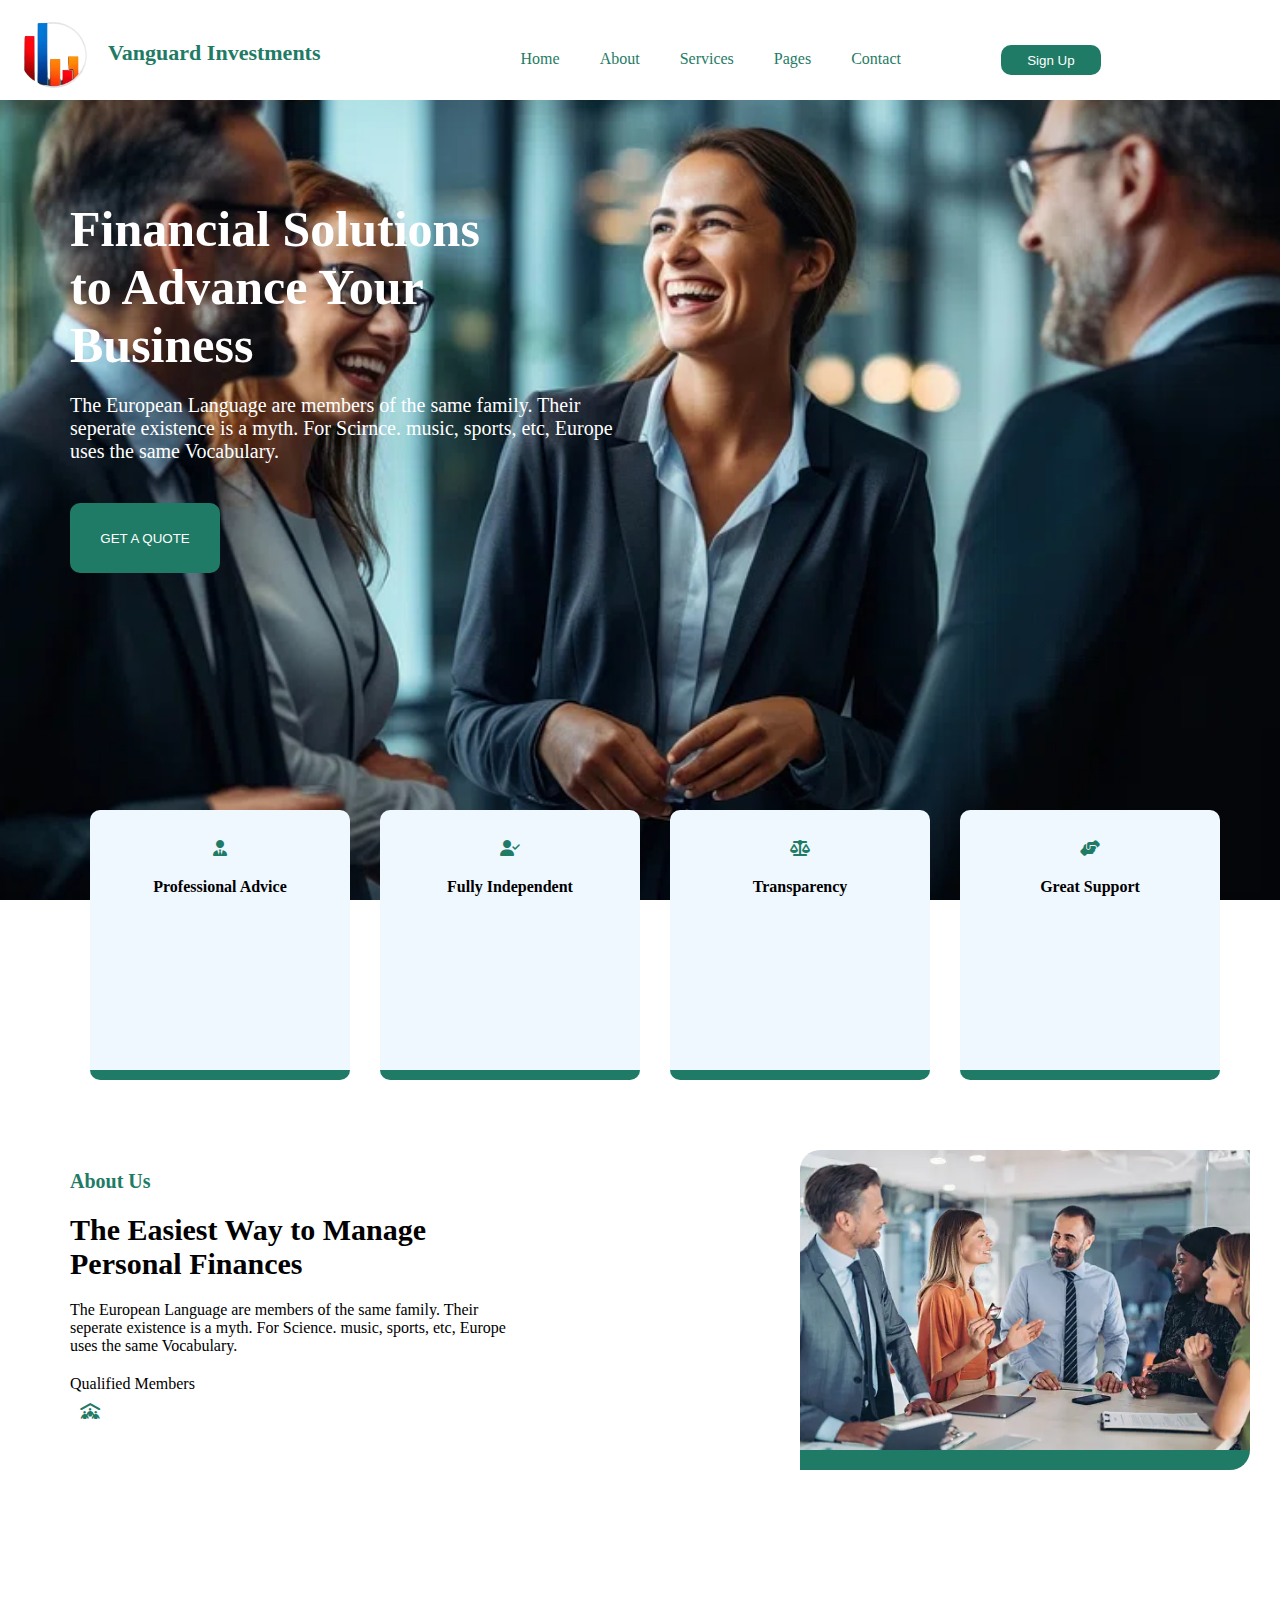
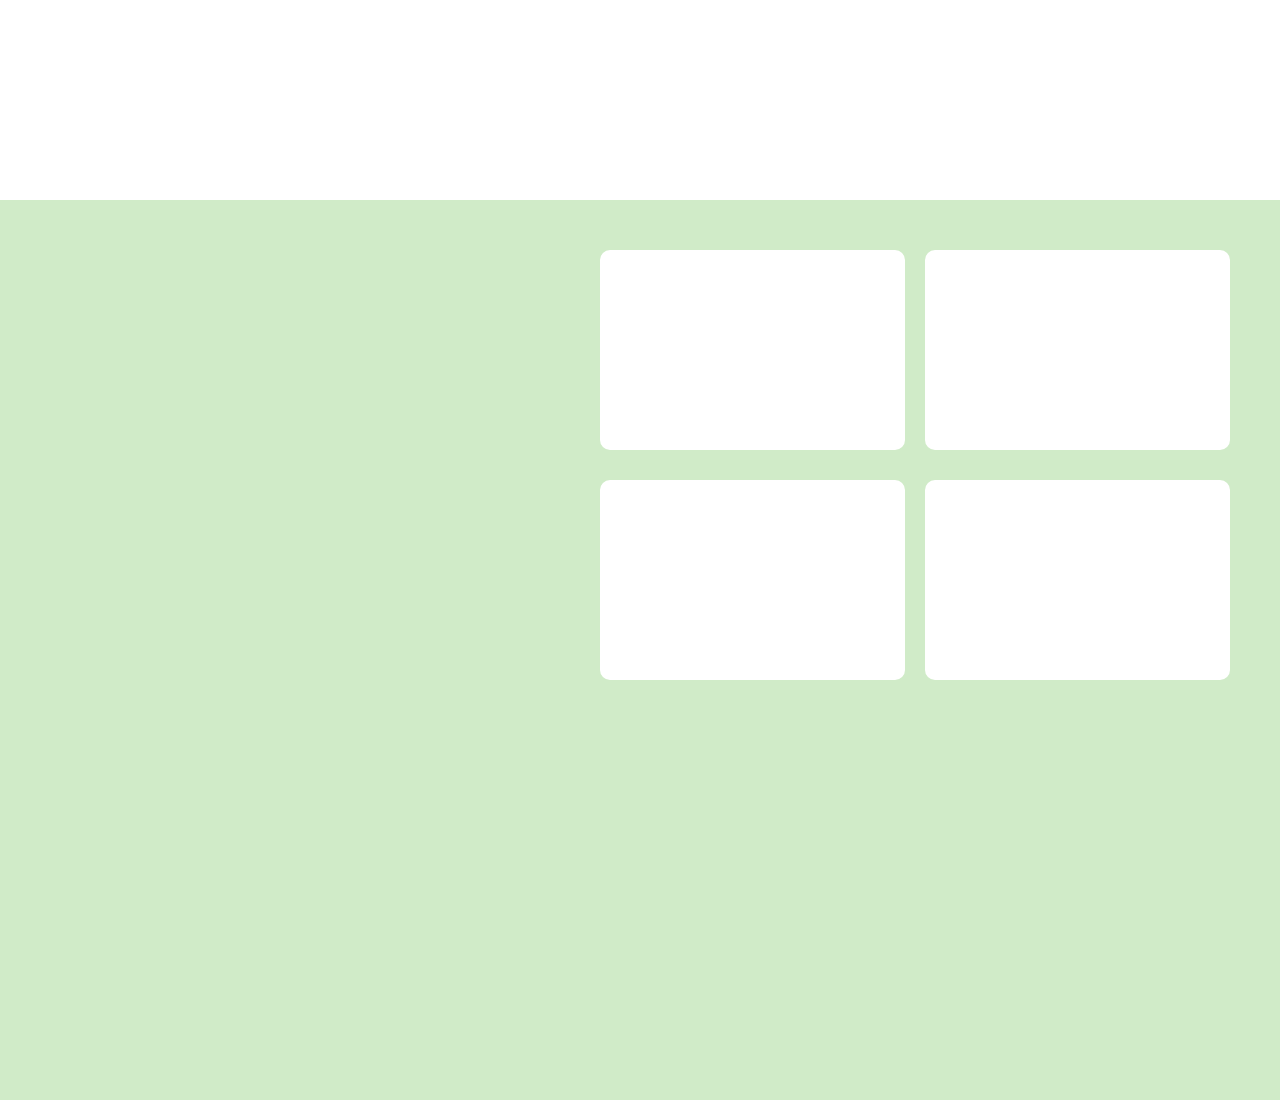
==== index.html @ 64c42365 "investment" ====
<!DOCTYPE html>
<html lang="en">
<head>
    <meta charset="UTF-8">
    <meta name="viewport" content="width=device-width, initial-scale=1.0">
    <title>Vanguard Investments</title>
    <link rel="icon" href="image/investerlogo.png">
    <link rel="stylesheet" href="index.css">
    <link rel="stylesheet" href="fontawesome-free-6.4.2-web/css/all.css">
</head>
<body>
    <nav>
        <img src="image/investerlogo.png" alt="" height="70px" style="margin-top: 20px; margin-left: 20px;">
        <p class="invester">Vanguard Investments</p>
        <ul>
           
            <li><a href="#">Home</a></li>
            <li><a href="#About">About</a></li>
            <li><a href="#Services">Services</a></li>
            <li><a href="#">Pages</a></li>
            <li><a href="#">Contact</a></li>
            
        </ul>
        <a href="SignUp.html">
        <button class="signup">Sign Up</button>
    </a>
        <!-- <button class="signup">Sign Up</button> -->

    </nav>

    <div class="cont1">
        <p class="fin">Financial Solutions <br>to Advance Your <br>Business</p>
        <p class="fin1">The European Language are members of the same family. Their <br> seperate existence is a myth. For Scirnce. music, sports, etc, Europe <br> uses the same Vocabulary.</p>
        <button class="btn1">GET A QUOTE</button>
    </div>

    <div class="cont2">
        <div class="cont3">
            <div class="cont4">
                <i class="fa fa-user-tie" style="color: rgba(31, 123, 101, 1.00);"></i>
                <p style="margin-top: 20px; font-weight: bold;">Professional Advice</p>
            </div>
            <div class="cont4">
                <i class="fa fa-user-check" style="color: rgba(31, 123, 101, 1.00);"></i>
                <p style="margin-top: 20px; font-weight: bold;">Fully Independent</p>
            </div>
            <div class="cont4">
                <i class="fa fa-balance-scale" style="color: rgba(31, 123, 101, 1.00);"></i>
                <p style="margin-top: 20px; font-weight: bold;">Transparency</p>
            </div>
            <div class="cont4">
                <i class="fa fa-hands-helping" style="color: rgba(31, 123, 101, 1.00);"></i>
                <p style="margin-top: 20px; font-weight: bold;" id="About">Great Support</p>
            </div>
        </div>

        <section>
            <img src="image/in4.webp" alt="" class="bs">
        </section>

        <p class="about">About Us</p>
        <p class="easy">The Easiest Way to Manage <br>Personal Finances</p>
        <p class="easy1">The European Language are members of the same family. Their <br> seperate existence is a myth. For Science. music, sports, etc, Europe <br> uses the same Vocabulary.</p>
        <p class="easy2">Qualified Members</p>
        <i class="fa fa-people-roof" style="margin-left: 80px; margin-top: 10px; color: rgba(31, 123, 101, 1.00); height: 100px;" id="Services"></i>
        
    </div>

    <div class="cont5">
        
        <div class="sect1">
            <div class="sect2"></div>
            <div class="sect2"></div>

        </div>
        <div class="sect3">
            <div class="sect4"></div>
            <div class="sect4"></div>

        </div>
        </div>
        
        
      
      
    </body>
</html>
<style>
    html{
        scroll-behavior: smooth;
    }
</style>
---- index.css ----
*{
    margin: 0;
    padding: 0;
}

nav{
    /* background-color: orange; */
    /* background-color: rgba(160, 212, 144, 1.00); */
    /* background-color: rgba(108, 123, 101, 1.00); */
    /* background-color: rgba(31, 123, 101, 1.00); */
    background-color: white;
    height: 100px;
    width: 100%;
    display: flex;
    position: fixed;
    z-index: 99;
    
}

.invester{
    margin-top: 40px;
    margin-left: 20px;
    /* margin-left: 30px; */
    margin-bottom: 30px;
    font-size: 22px;
    color: rgba(31, 123, 101, 1.00);
    font-family: Bookman Old Style;
    font-weight: bold;
}



ul{
    display: flex;
    text-decoration: none;
    gap: 40px;
    margin-left: 200px;
    list-style: none;
    margin-top: 50px;
}

ul li a{
    text-decoration: none;
    color: rgba(31, 123, 101, 1.00);

}

ul li a{
  display: flex;
  /* gap: 70px; */
  /* align-items: center; */
  justify-content: center;
  position: relative;
  font-family: Bookman Old Style;
}
ul li a::after{
  content: '';
  position: absolute;
  width: 80%;
  height: 4px;
  left: 0;
  bottom: 0;
  background-color: rgba(31, 123, 101, 1.00);
  transform: scale(0, 1);
  transform-origin: 0% 100%;
  transition: 0.5s;
}
ul li a:hover:after{
  transform: scale(1, 1);
}

.signup{
    background-color: rgba(31, 123, 101, 1.00);
    width: 100px;
    height: 30%;
    border: none;
    color: white;
    /* margin-bottom: 50px; */
    margin-top: 45px;
    margin-left: 100px;
    border-radius: 10px;
}

.signup:hover{
    background-color: white;
    color: rgba(31, 123, 101, 1.00);
    cursor: pointer;
}



.cont1{
    background-image: url(image/in2.webp);
    height: 100vh;
    background-size:cover;
    background-position: center;
    background-repeat: no-repeat;
    
    
}

.fin{
    color: white;
    padding-top: 200px;
    padding-left: 70px;
    font-size: 50px;
    font-weight: bold;
}


.fin1{
    color: white;
    font-weight: lighter;
    padding-left: 70px;
    padding-top: 20px;
    font-size: 20px;
}

.btn1{
    color: white;
    background-color: rgba(31, 123, 101, 1.00);
    height: 70px;
    width: 150px;
    margin-top: 40px;
    margin-left: 70px;
    border: none;
    padding: 10px;
    border-radius: 10px;
    cursor: pointer;
}

.btn1:hover{
    background-color: rgba(160, 212, 144, 1.00);
    transition: 2s;
}

.cont2{
    background-color: white;
    height: 100vh;
    background-size:cover;
    background-position: center;
    background-repeat: no-repeat;
    
}

.cont3{
   
    height: 200px;
    /* width: 300px; */
    
    position: relative;
    bottom: 90px;
    
    display: flex;
    gap: 30px;
    /* margin:  auto ; */
    margin-left: 90px;
}
.cont4 {
    background-color: aliceblue;
    /* width: 500px; */
    width: 200px;
    height: 200px;
    padding: 30px;
    text-align: center;
    border-radius: 10px;
    border-bottom: 10px solid rgba(31, 123, 101, 1.00);
}

.about{
    color: rgba(31, 123, 101, 1.00);
    font-size: 20px;
    font-weight: bold;
    margin-top: 70px;
    margin-left: 70px;
}
.easy{
    font-size: 30px;
    margin-left: 70px;
    margin-top: 20px;
    font-family: Garamond;
    font-weight: bold;
    
}

.bs{
    height: 300px;
    margin-right: 30px;
    margin-top: 50px;
    float: right;
    border-radius: 20px 0 20px 0;
    border-bottom: 20px solid rgba(31, 123, 101, 1.00);
}

.bs:hover{
    transform: scale(2px);
}

.easy1{
    padding-left: 70px;
    margin-top: 20px;
}

.easy2{
    
    margin-top: 20px;
    margin-left: 70px;
}



.cont5{
    background-color: rgb(208, 235, 200);;
    height: 100vh;
}

.sect1{
    height: 300px;
    display: flex;
    gap: 20px;
    margin-left: 600px;
    margin-right: 50px;
}

.sect2{
    background-color: white;
    border-radius: 10px;
    /* margin-left: 10px; */
    margin-top: 50px;
    width: 500px;
    height: 200px;
    /* padding: 30px; */
}
.sect1{
    height: 300px;
    display: flex;
    gap: 20px;
    margin-left: 600px;
    margin-right: 50px;
}

.sect2{
    background-color: white;
    border-radius: 10px;
    /* margin-left: 10px; */
    margin-top: 50px;
    width: 800px;
    height: 200px;
    /* padding: 30px; */
    text-align: center;
}
.sect3{
    height: 300px;
    display: flex;
    gap: 20px;
    margin-left: 600px;
    margin-right: 50px;
    margin-top: -70px;
    
}
.sect4{
    background-color: white;
    border-radius: 10px;
    text-align: center;
    margin-top: 50px;
    width: 800px;
    height: 200px;
    /* padding: 30px; */
}
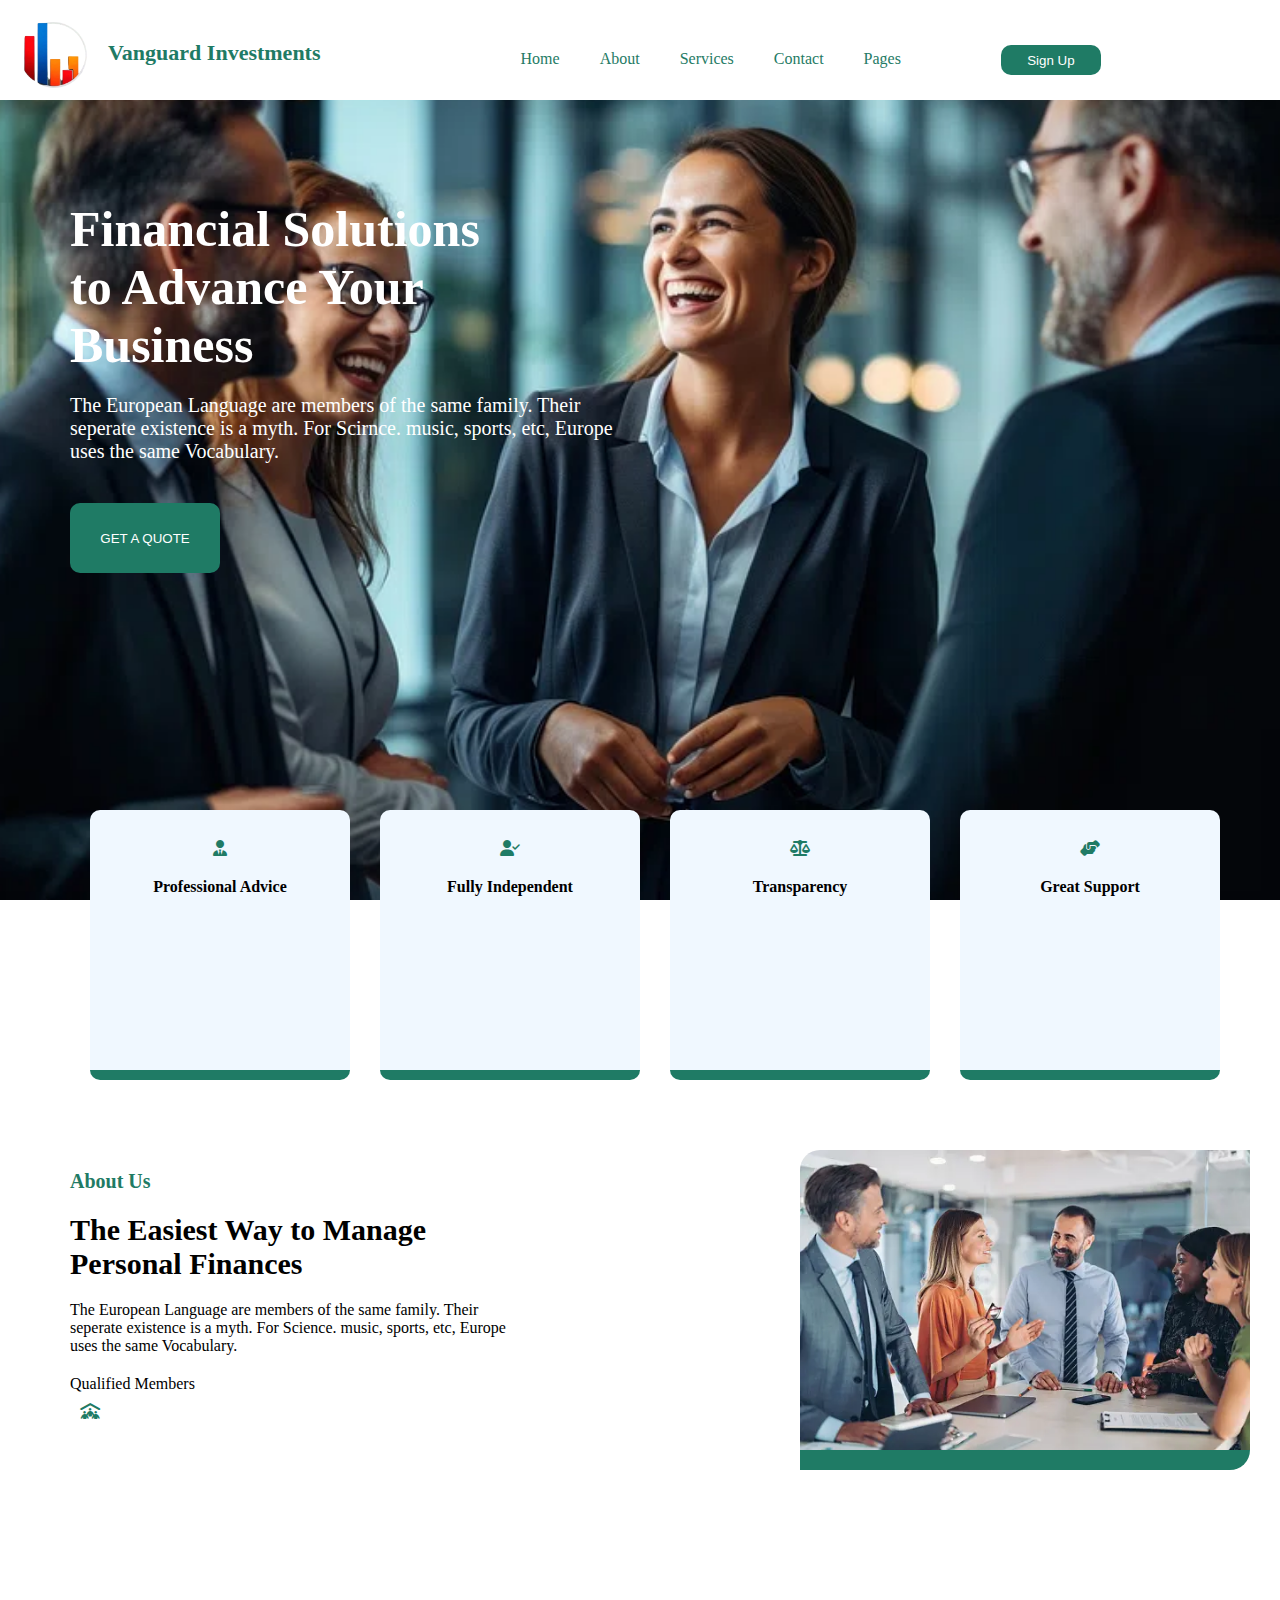
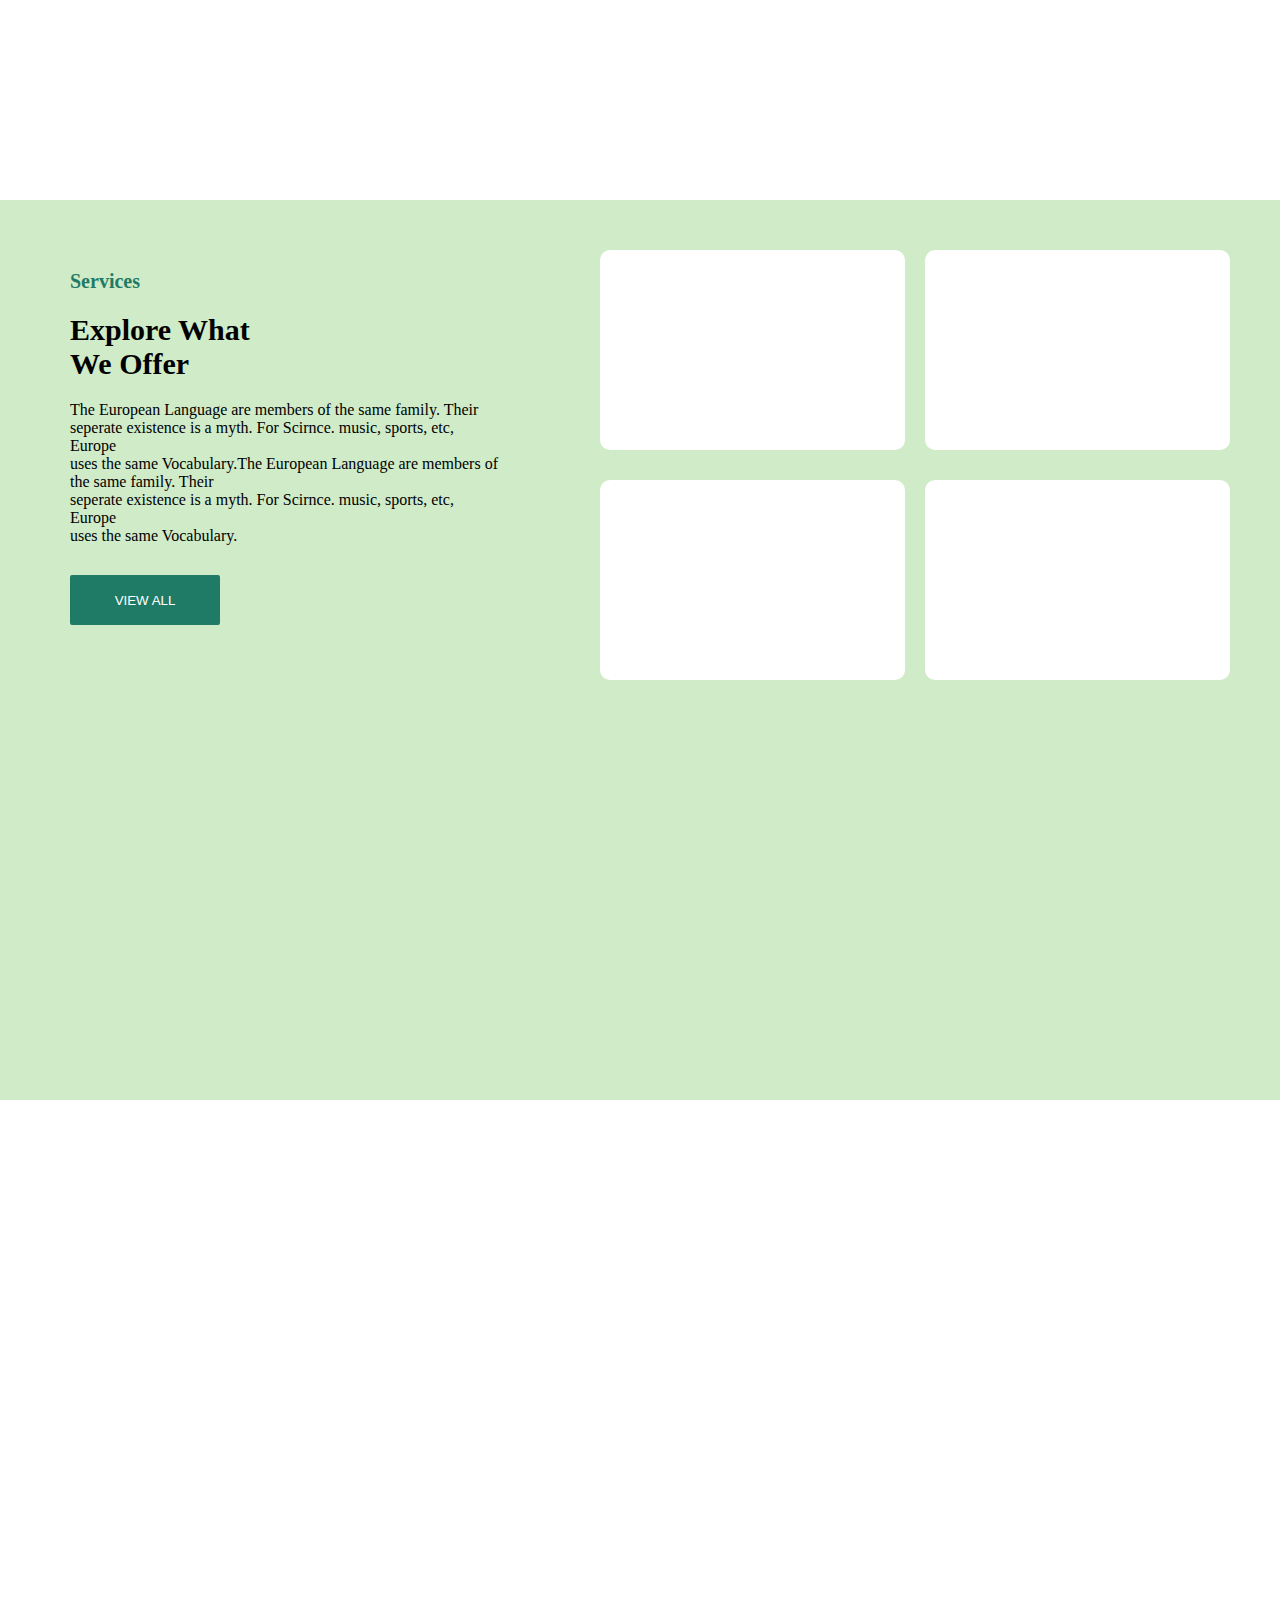
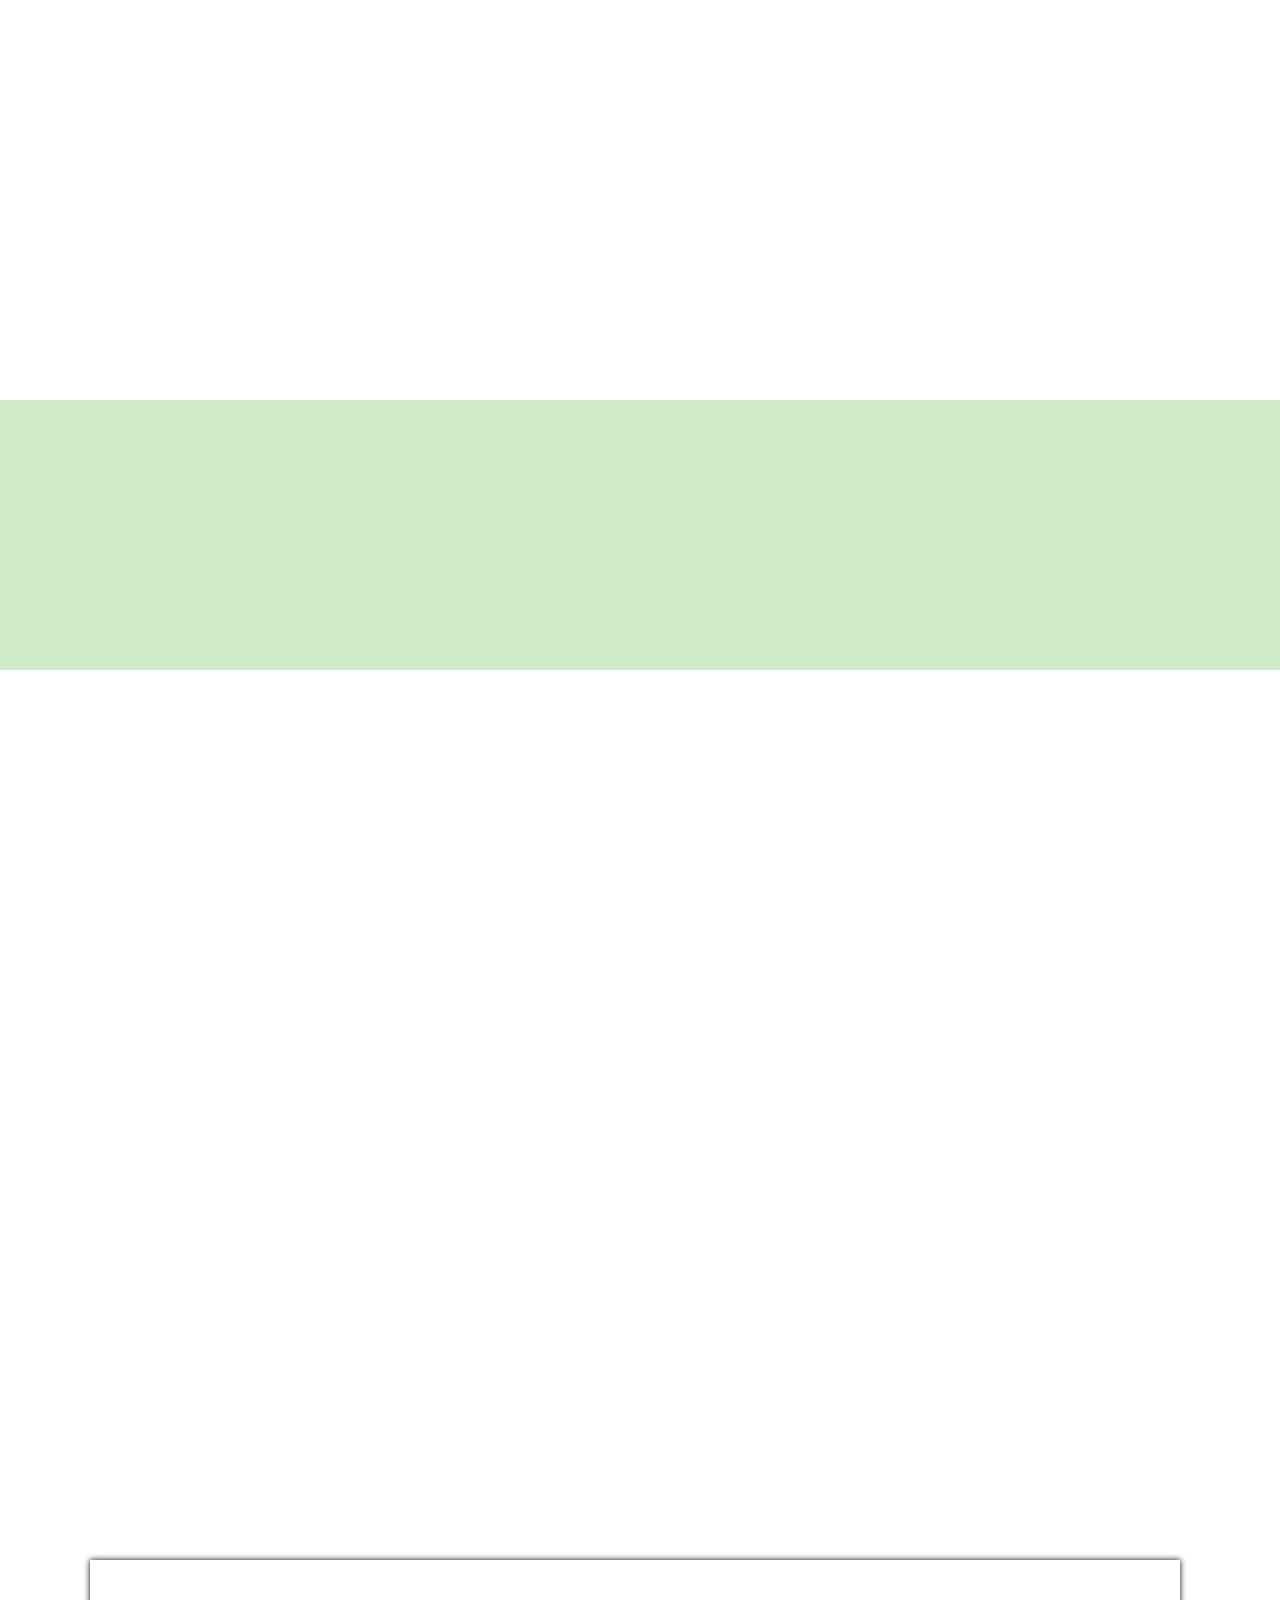
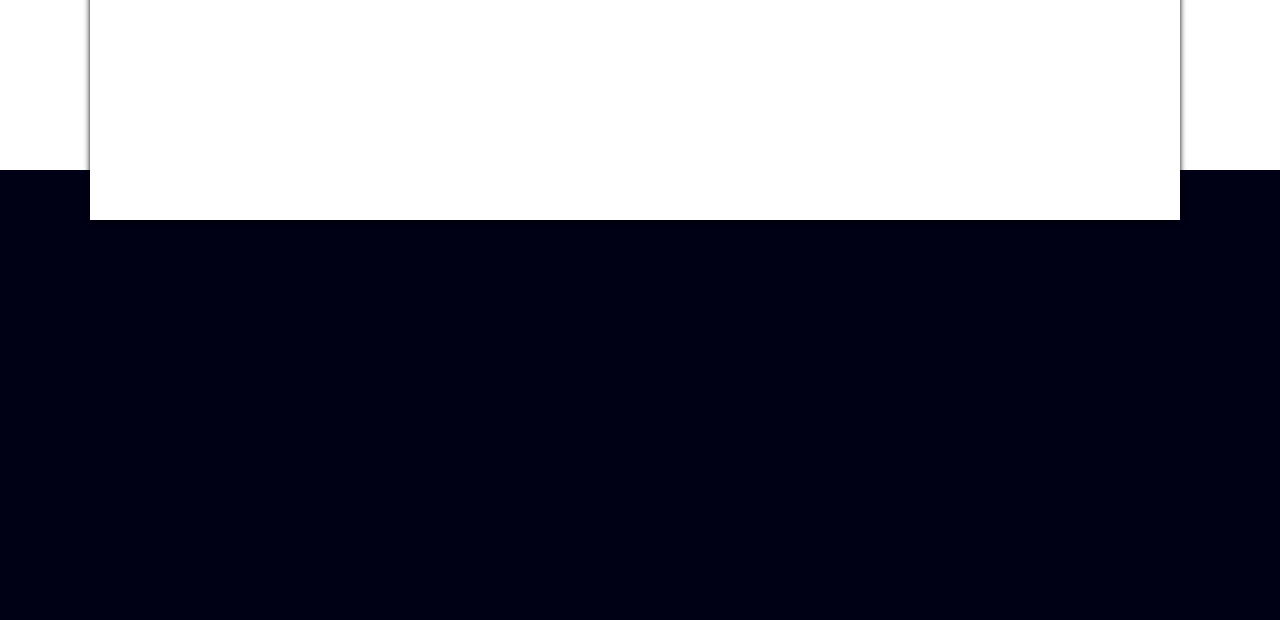
==== commit e26d0689: "containers" ====
--- a/index.html
+++ b/index.html
@@ -10,6 +10,7 @@
 </head>
 <body>
     <nav>
+        
         <img src="image/investerlogo.png" alt="" height="70px" style="margin-top: 20px; margin-left: 20px;">
         <p class="invester">Vanguard Investments</p>
         <ul>
@@ -17,11 +18,11 @@
             <li><a href="#">Home</a></li>
             <li><a href="#About">About</a></li>
             <li><a href="#Services">Services</a></li>
+            <li><a href="#Contact">Contact</a></li>
             <li><a href="#">Pages</a></li>
-            <li><a href="#">Contact</a></li>
             
         </ul>
-        <a href="SignUp.html">
+        <a href="SignUp.html" >
         <button class="signup">Sign Up</button>
     </a>
         <!-- <button class="signup">Sign Up</button> -->
@@ -67,6 +68,12 @@
     </div>
 
     <div class="cont5">
+        <div class="bv">
+            <p class="services">Services</p>
+            <p class="ex">Explore What <br> We Offer</p>
+            <p class="xc">The European Language are members of the same family. Their <br> seperate existence is a myth. For Scirnce. music, sports, etc, Europe <br> uses the same Vocabulary.The European Language are members of the same family. Their <br> seperate existence is a myth. For Scirnce. music, sports, etc, Europe <br> uses the same Vocabulary.</p>
+            <button>VIEW ALL</button>
+        </div>
         
         <div class="sect1">
             <div class="sect2"></div>
@@ -79,6 +86,25 @@
 
         </div>
         </div>
+
+        <div class="gk" id="Contact"></div>
+        <div class="kg"></div>
+        <div class="ck"></div>
+
+       
+            
+        </div>
+        </div>
+
+        <div class="hk">
+            <div class="ol">
+                
+            </div>
+            </div>
+
+        <div class="po">
+            
+        </div>
         
         
       
--- a/index.css
+++ b/index.css
@@ -137,7 +137,6 @@
 .cont2{
     background-color: white;
     height: 100vh;
-    background-size:cover;
     background-position: center;
     background-repeat: no-repeat;
     
@@ -210,8 +209,32 @@
 
 
 .cont5{
-    background-color: rgb(208, 235, 200);;
-    height: 100vh;
+    background-color: rgb(208, 235, 200);
+    height: 100vh;
+}
+
+.bv{
+    background-color:rgb(208, 235, 200);
+    height: 50vh;
+    width: 500px;
+    position: absolute;
+}
+
+.services{
+    color: rgba(31, 123, 101, 1.00);
+    font-size: 20px;
+    font-weight: bold;
+    margin-top: 70px;
+    margin-left: 70px;
+}
+
+.ex{
+    margin-left: 70px;
+    font-size: 30px;
+    /* font-family: Nirmala UI; */
+    font-family: Garamond;
+    font-weight: bold;
+    margin-top: 20px;
 }
 
 .sect1{
@@ -232,6 +255,7 @@
     /* padding: 30px; */
 }
 .sect1{
+    display: block;
     height: 300px;
     display: flex;
     gap: 20px;
@@ -268,8 +292,76 @@
     /* padding: 30px; */
 }
 
-
-
-
-
-
+.gk{
+    background-color: white;
+    height: 100vh;
+}
+
+.kg{
+    background-color: rgb(208, 235, 200);
+    height: 30vh;
+}
+
+.ck{
+    background-color: white;
+    height: 100vh;
+}
+
+.po{
+    background-color: rgb(1, 1, 22);
+    height: 50vh;
+}
+
+.xc{
+    color: black;
+    /* font-weight: lighter; */
+    /* padding-left: 70px; */
+    /* padding-top: 20px; */
+    /* font-size: 20px; */
+    margin-top: 20px;
+    margin-left: 70px;
+}
+
+.bv button{
+    color: white;
+    background-color: rgba(31, 123, 101, 1.00);
+    height: 50px;
+    width: 150px;
+    margin-left: 70px;
+    margin-top: 30px;
+    border-radius: 2px;
+    border: none;
+}
+
+
+.hk{
+   
+    height: 200px;
+    /* width: 300px; */
+    
+    position: relative;
+    bottom: 10px;
+    
+    display: flex;
+    gap: 30px;
+    /* margin:  auto ; */
+    margin-left: 90px;
+}
+.ol {
+    background-color: white;
+    box-shadow: 0 0 6px 0;
+    /* width: 500px; */
+    width: 100%;
+    height: 200px;
+    margin-right: 100px;
+    padding: 30px;
+    text-align: center;
+}
+
+
+
+
+
+
+
+
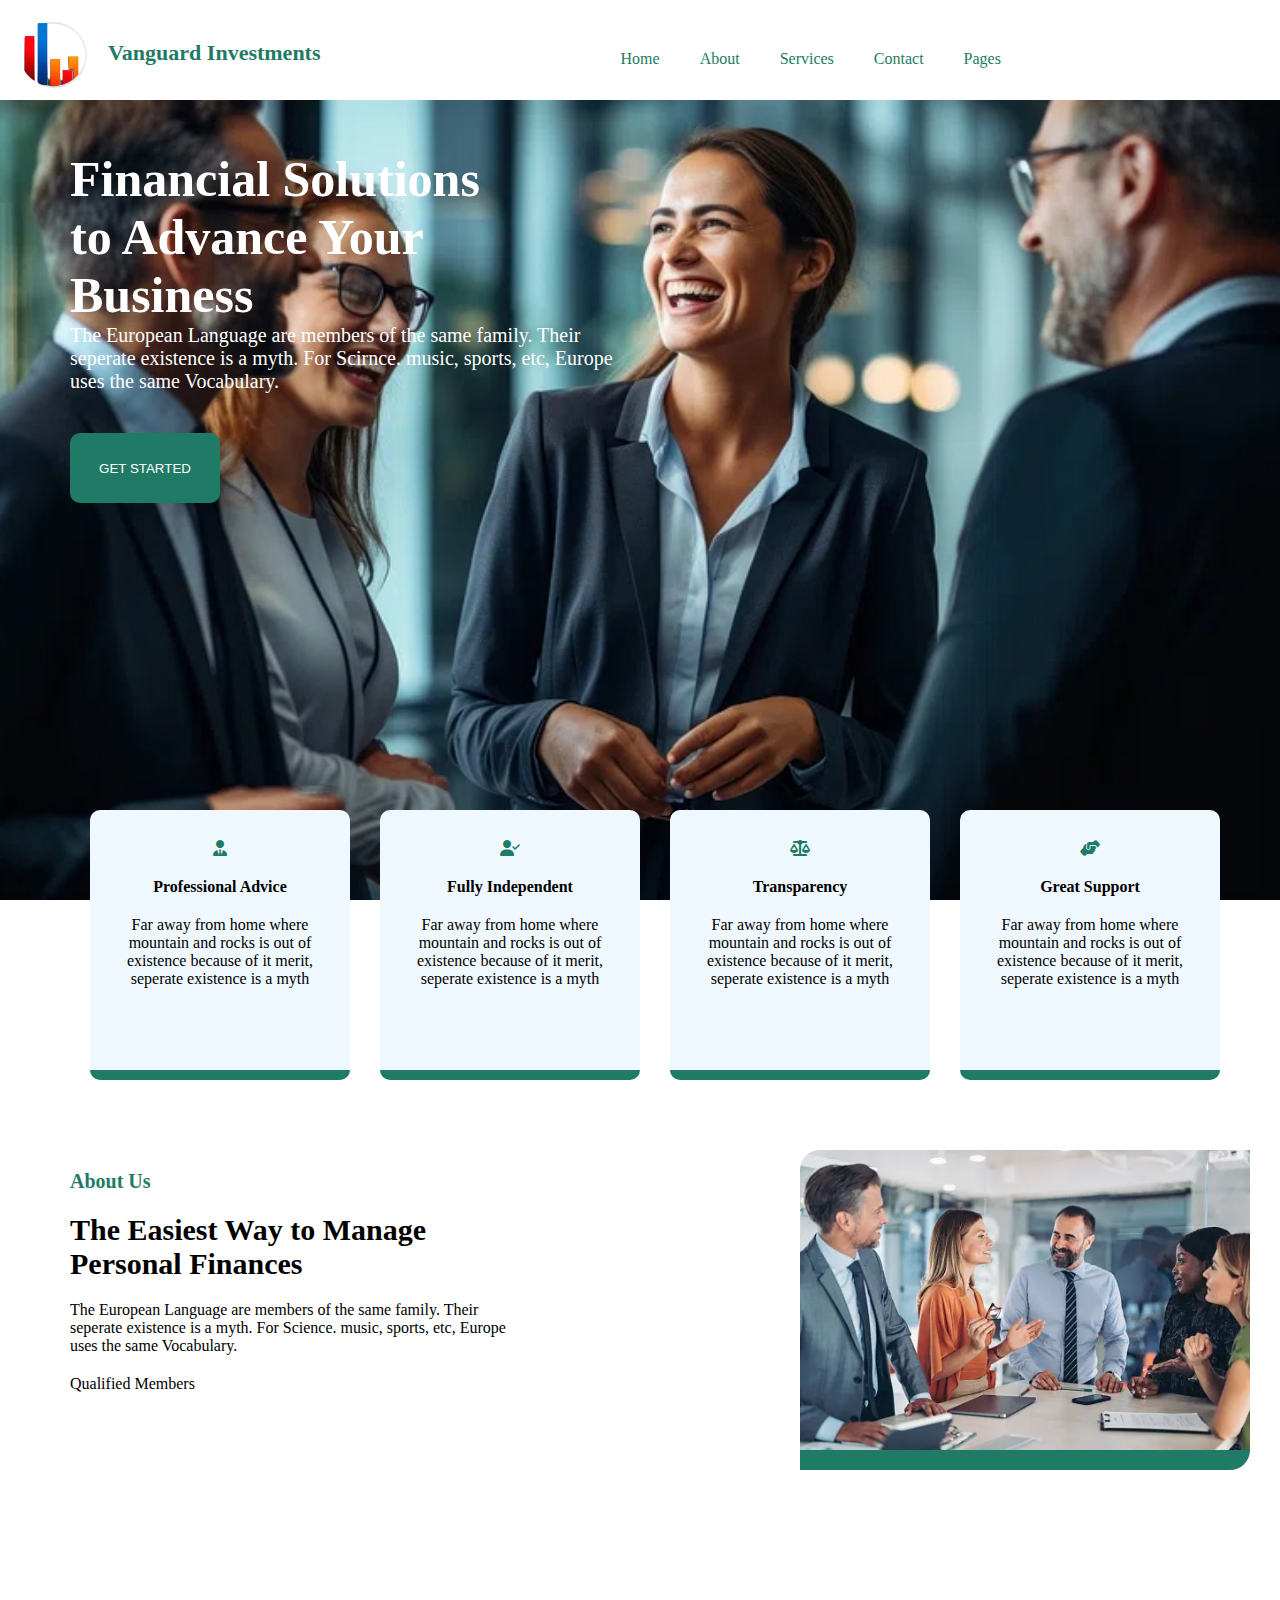
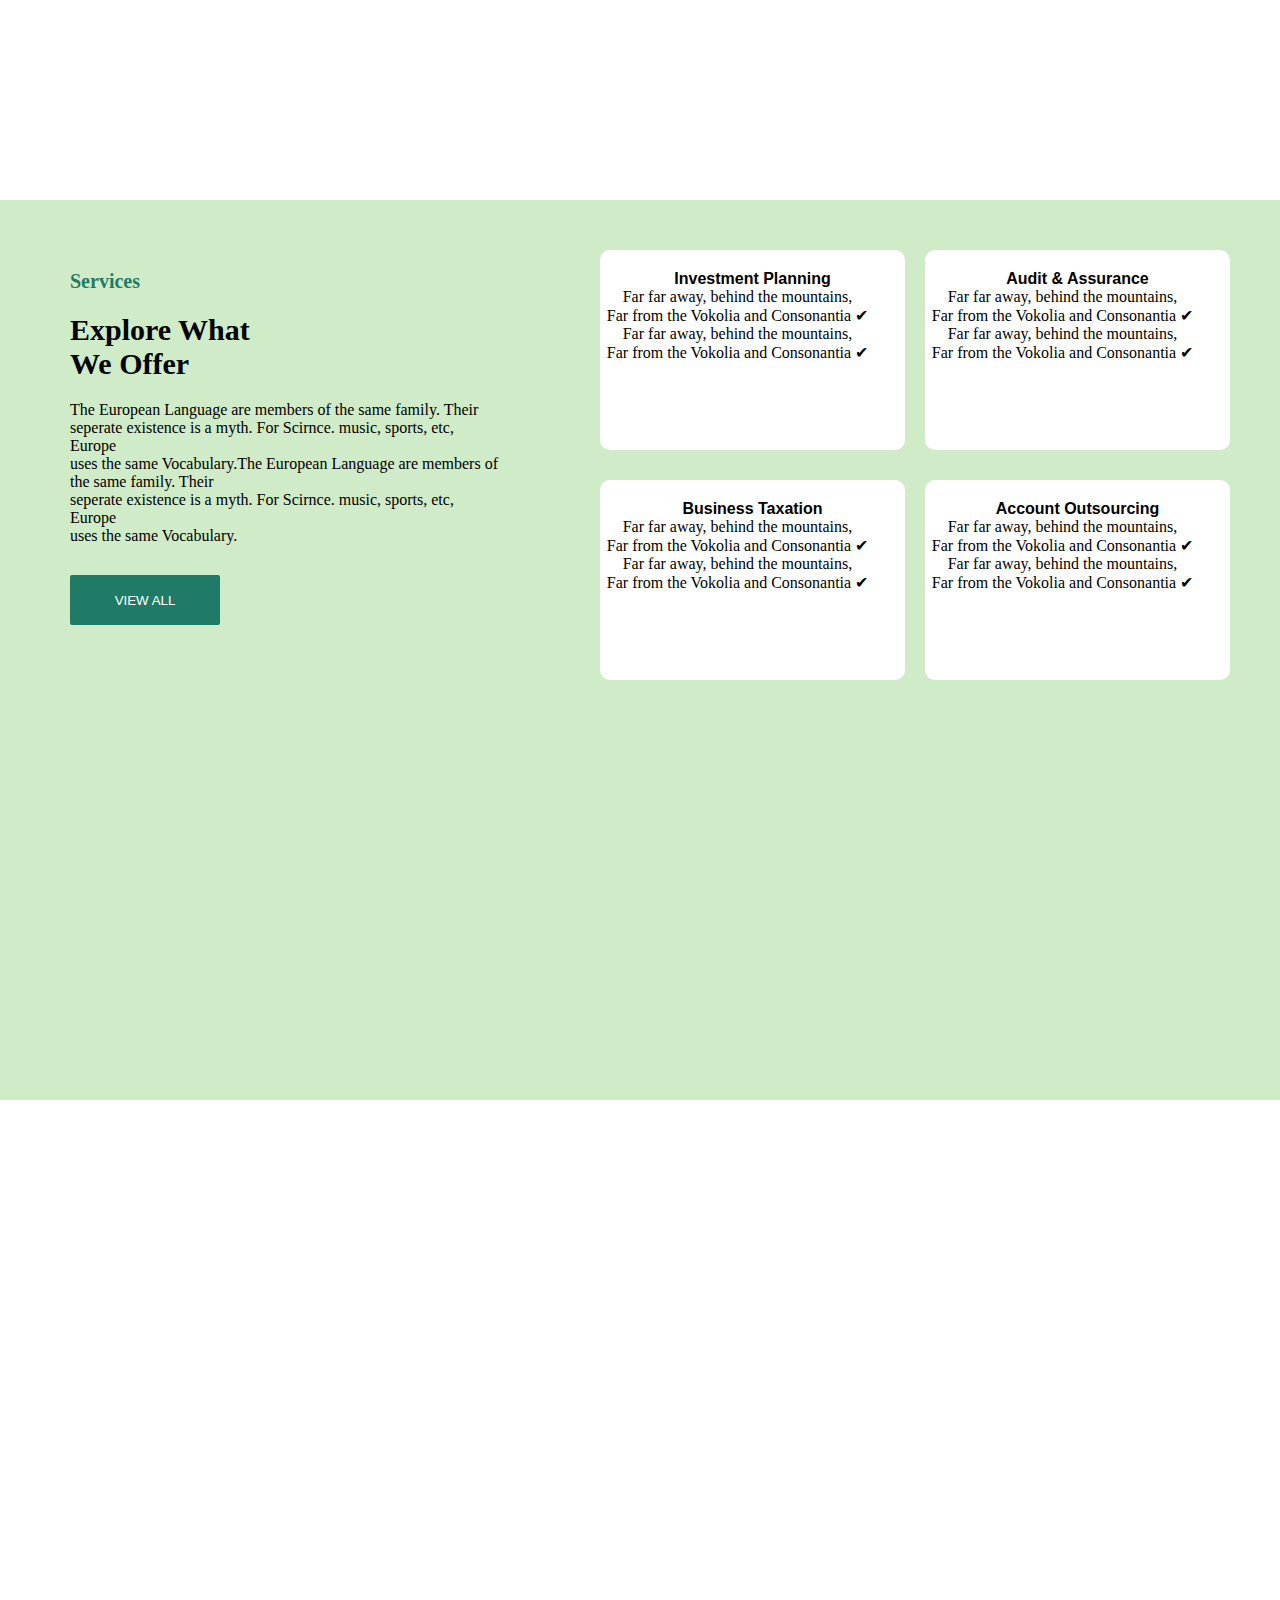
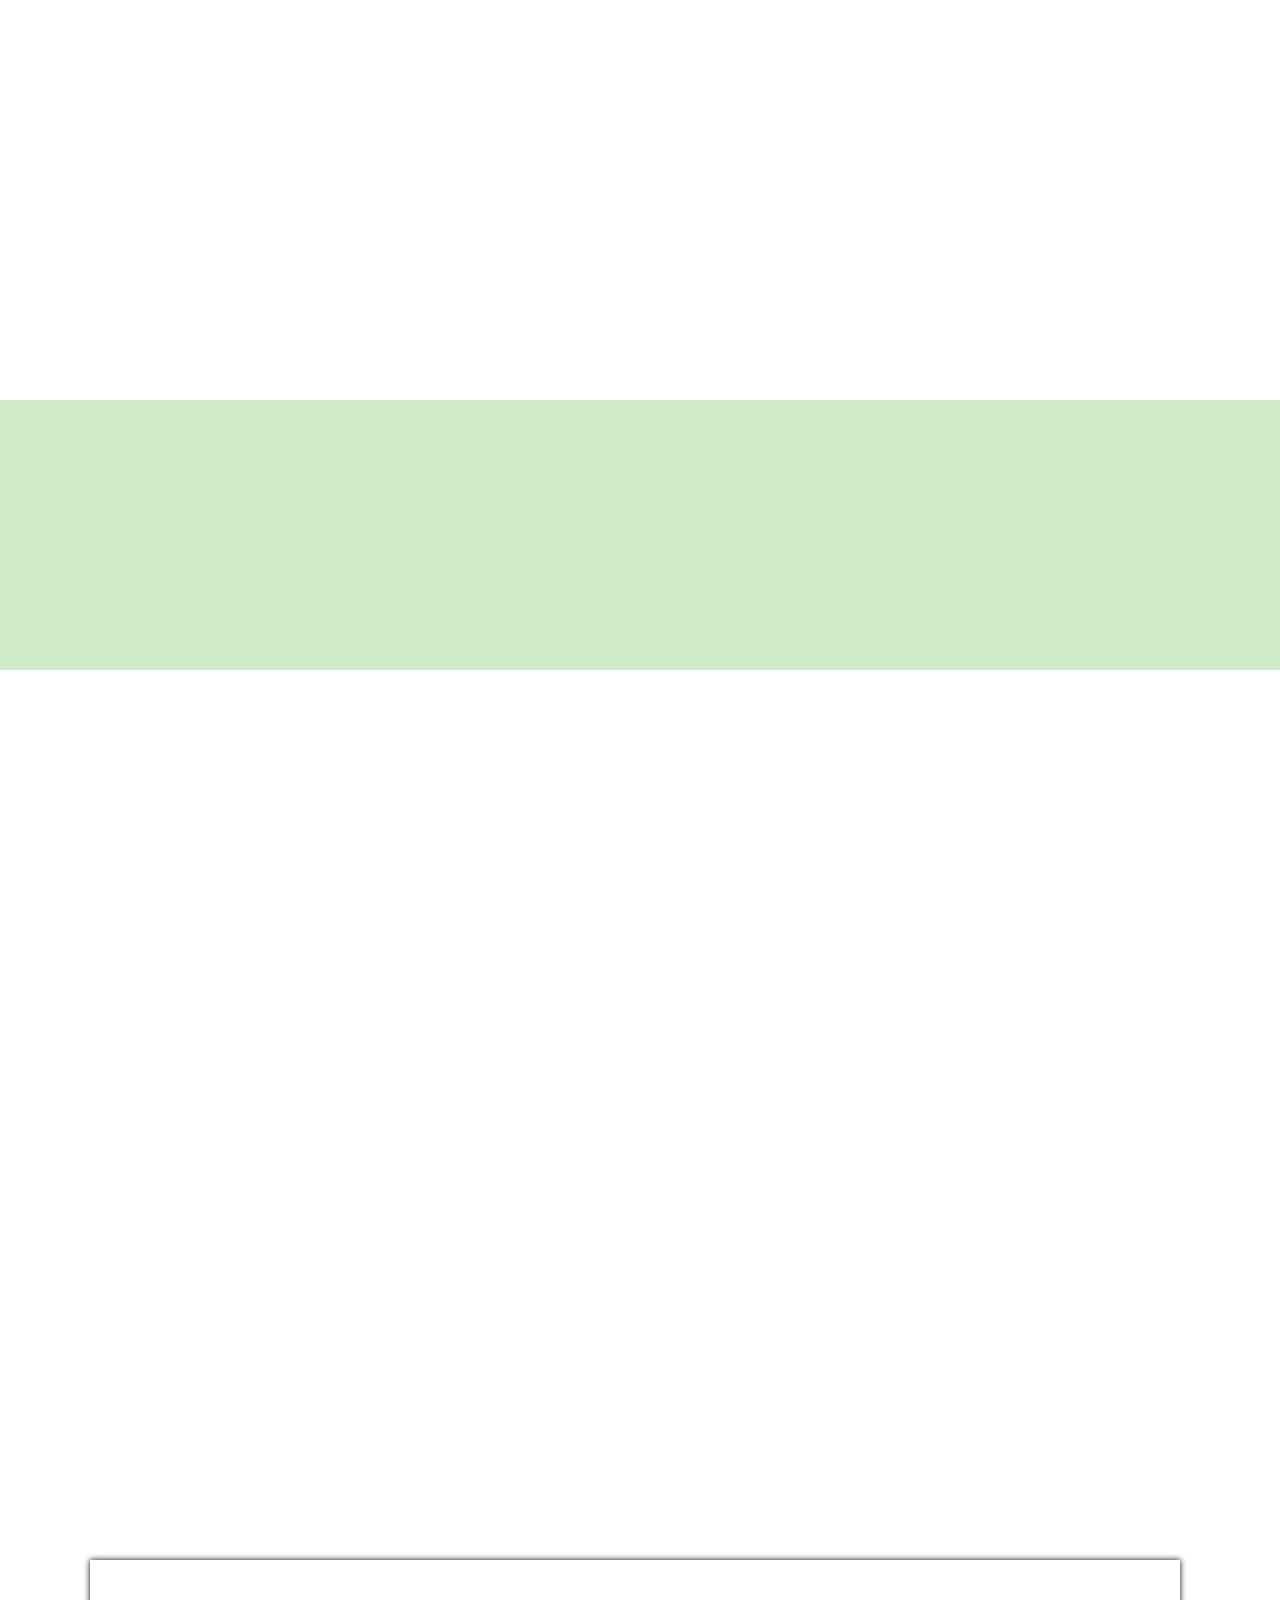
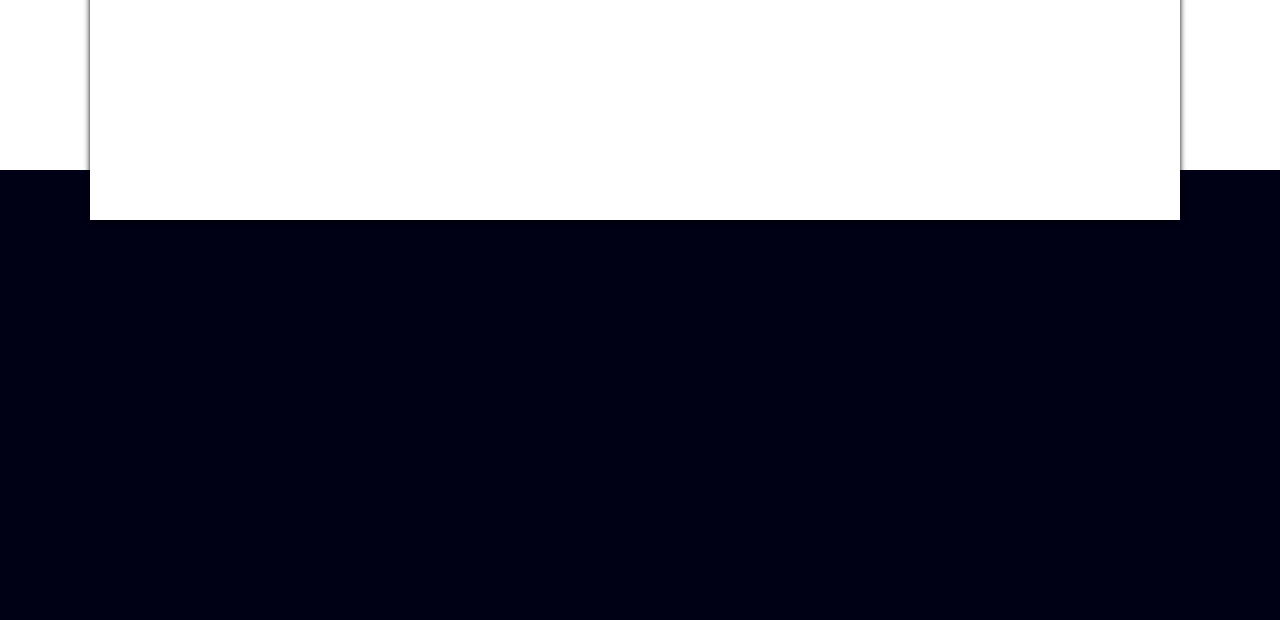
==== commit f0c77205: "begin" ====
--- a/index.html
+++ b/index.html
@@ -9,7 +9,8 @@
     <link rel="stylesheet" href="fontawesome-free-6.4.2-web/css/all.css">
 </head>
 <body>
-    <nav>
+    <header>
+   
         
         <img src="image/investerlogo.png" alt="" height="70px" style="margin-top: 20px; margin-left: 20px;">
         <p class="invester">Vanguard Investments</p>
@@ -22,17 +23,18 @@
             <li><a href="#">Pages</a></li>
             
         </ul>
-        <a href="SignUp.html" >
+        <!-- <a href="SignUp.html" >
         <button class="signup">Sign Up</button>
     </a>
-        <!-- <button class="signup">Sign Up</button> -->
+        <button class="signup">Sign Up</button> -->
 
-    </nav>
+    
+</header>
 
     <div class="cont1">
         <p class="fin">Financial Solutions <br>to Advance Your <br>Business</p>
         <p class="fin1">The European Language are members of the same family. Their <br> seperate existence is a myth. For Scirnce. music, sports, etc, Europe <br> uses the same Vocabulary.</p>
-        <button class="btn1">GET A QUOTE</button>
+        <button class="btn1">GET STARTED</button>
     </div>
 
     <div class="cont2">
@@ -40,18 +42,23 @@
             <div class="cont4">
                 <i class="fa fa-user-tie" style="color: rgba(31, 123, 101, 1.00);"></i>
                 <p style="margin-top: 20px; font-weight: bold;">Professional Advice</p>
+                <p style="margin-top: 20px;">Far away from home where <br> mountain and rocks is out of <br> existence because of it merit, seperate existence  is a myth</p>
             </div>
             <div class="cont4">
                 <i class="fa fa-user-check" style="color: rgba(31, 123, 101, 1.00);"></i>
                 <p style="margin-top: 20px; font-weight: bold;">Fully Independent</p>
+                <p style="margin-top: 20px;">Far away from home where <br> mountain and rocks is out of <br> existence because of it merit, seperate existence  is a myth</p>
             </div>
             <div class="cont4">
                 <i class="fa fa-balance-scale" style="color: rgba(31, 123, 101, 1.00);"></i>
                 <p style="margin-top: 20px; font-weight: bold;">Transparency</p>
+                <p style="margin-top: 20px;">Far away from home where <br> mountain and rocks is out of <br> existence because of it merit, seperate existence  is a myth</p>
             </div>
             <div class="cont4">
                 <i class="fa fa-hands-helping" style="color: rgba(31, 123, 101, 1.00);"></i>
                 <p style="margin-top: 20px; font-weight: bold;" id="About">Great Support</p>
+                <p style="margin-top: 20px;">Far away from home where <br> mountain and rocks is out of <br> existence because of it merit, seperate existence  is a myth</p>
+                
             </div>
         </div>
 
@@ -62,8 +69,8 @@
         <p class="about">About Us</p>
         <p class="easy">The Easiest Way to Manage <br>Personal Finances</p>
         <p class="easy1">The European Language are members of the same family. Their <br> seperate existence is a myth. For Science. music, sports, etc, Europe <br> uses the same Vocabulary.</p>
-        <p class="easy2">Qualified Members</p>
-        <i class="fa fa-people-roof" style="margin-left: 80px; margin-top: 10px; color: rgba(31, 123, 101, 1.00); height: 100px;" id="Services"></i>
+        <p class="easy2" id="Services" style="margin-bottom: -20px;">Qualified Members</p>
+        
         
     </div>
 
@@ -76,18 +83,39 @@
         </div>
         
         <div class="sect1">
-            <div class="sect2"></div>
-            <div class="sect2"></div>
+            <div class="sect2">
+                <p style="margin-top: 20px; font-weight: bold; font-family: Arial, Helvetica, sans-serif;">Investment Planning</p>
+                <p style="margin-right: 30px;">
+                    Far far away, behind the mountains, <br> Far from the  Vokolia and Consonantia ✔ <br> Far far away, behind the mountains, <br> Far from the  Vokolia and Consonantia ✔ 
+                </p>
+            </div>
+            <div class="sect2i">
+                <p style="margin-top: 20px; font-weight: bold; font-family: Arial, Helvetica, sans-serif;">Audit & Assurance</p>
+                <p style="margin-right: 30px;">
+                    Far far away, behind the mountains, <br> Far from the  Vokolia and Consonantia ✔ <br> Far far away, behind the mountains, <br> Far from the  Vokolia and Consonantia ✔ 
+                </p>
+            </div>
 
         </div>
         <div class="sect3">
-            <div class="sect4"></div>
-            <div class="sect4"></div>
+            <div class="sect4">
+                <p style="margin-top: 20px; font-weight: bold; font-family: Arial, Helvetica, sans-serif;">Business Taxation</p>
+                <p style="margin-right: 30px;">
+                    Far far away, behind the mountains, <br> Far from the  Vokolia and Consonantia ✔ <br> Far far away, behind the mountains, <br> Far from the  Vokolia and Consonantia ✔ 
+                </p>
+            </div>
+            <div class="sect4i">
+                <p style="margin-top: 20px; font-weight: bold; font-family: Arial, Helvetica, sans-serif;">Account Outsourcing</p>
+                <p style="margin-right: 30px;">
+                    Far far away, behind the mountains, <br> Far from the  Vokolia and Consonantia ✔ <br> Far far away, behind the mountains, <br> Far from the  Vokolia and Consonantia ✔ 
+                </p>
+            </div>
 
         </div>
         </div>
 
-        <div class="gk" id="Contact"></div>
+        <div class="gk" id="Contact">
+        </div>
         <div class="kg"></div>
         <div class="ck"></div>
 
--- a/index.css
+++ b/index.css
@@ -3,7 +3,7 @@
     padding: 0;
 }
 
-nav{
+header{
     /* background-color: orange; */
     /* background-color: rgba(160, 212, 144, 1.00); */
     /* background-color: rgba(108, 123, 101, 1.00); */
@@ -34,7 +34,7 @@
     display: flex;
     text-decoration: none;
     gap: 40px;
-    margin-left: 200px;
+    margin-left: 300px;
     list-style: none;
     margin-top: 50px;
 }
@@ -69,13 +69,13 @@
   transform: scale(1, 1);
 }
 
-.signup{
+/* .signup{
     background-color: rgba(31, 123, 101, 1.00);
     width: 100px;
     height: 30%;
     border: none;
     color: white;
-    /* margin-bottom: 50px; */
+    margin-bottom: 50px;
     margin-top: 45px;
     margin-left: 100px;
     border-radius: 10px;
@@ -86,7 +86,7 @@
     color: rgba(31, 123, 101, 1.00);
     cursor: pointer;
 }
-
+ */
 
 
 .cont1{
@@ -101,7 +101,7 @@
 
 .fin{
     color: white;
-    padding-top: 200px;
+    padding-top: 150px;
     padding-left: 70px;
     font-size: 50px;
     font-weight: bold;
@@ -112,7 +112,7 @@
     color: white;
     font-weight: lighter;
     padding-left: 70px;
-    padding-top: 20px;
+    /* padding-top: 20px; */
     font-size: 20px;
 }
 
@@ -191,9 +191,7 @@
     border-bottom: 20px solid rgba(31, 123, 101, 1.00);
 }
 
-.bs:hover{
-    transform: scale(2px);
-}
+
 
 .easy1{
     padding-left: 70px;
@@ -247,6 +245,7 @@
 
 .sect2{
     background-color: white;
+    /* position: relative; */
     border-radius: 10px;
     /* margin-left: 10px; */
     margin-top: 50px;
@@ -264,6 +263,16 @@
 }
 
 .sect2{
+    background-color: white;
+    border-radius: 10px;
+    /* margin-left: 10px; */
+    margin-top: 50px;
+    width: 800px;
+    height: 200px;
+    /* padding: 30px; */
+    text-align: center;
+}
+.sect2i{
     background-color: white;
     border-radius: 10px;
     /* margin-left: 10px; */
@@ -291,10 +300,28 @@
     height: 200px;
     /* padding: 30px; */
 }
+.sect4i{
+    background-color: white;
+    border-radius: 10px;
+    text-align: center;
+    margin-top: 50px;
+    width: 800px;
+    height: 200px;
+    /* padding: 30px; */
+}
 
 .gk{
     background-color: white;
     height: 100vh;
+    
+    
+}
+
+.gk1{
+    background-color: black;
+    height: 50vh;
+    float: right;
+    
 }
 
 .kg{
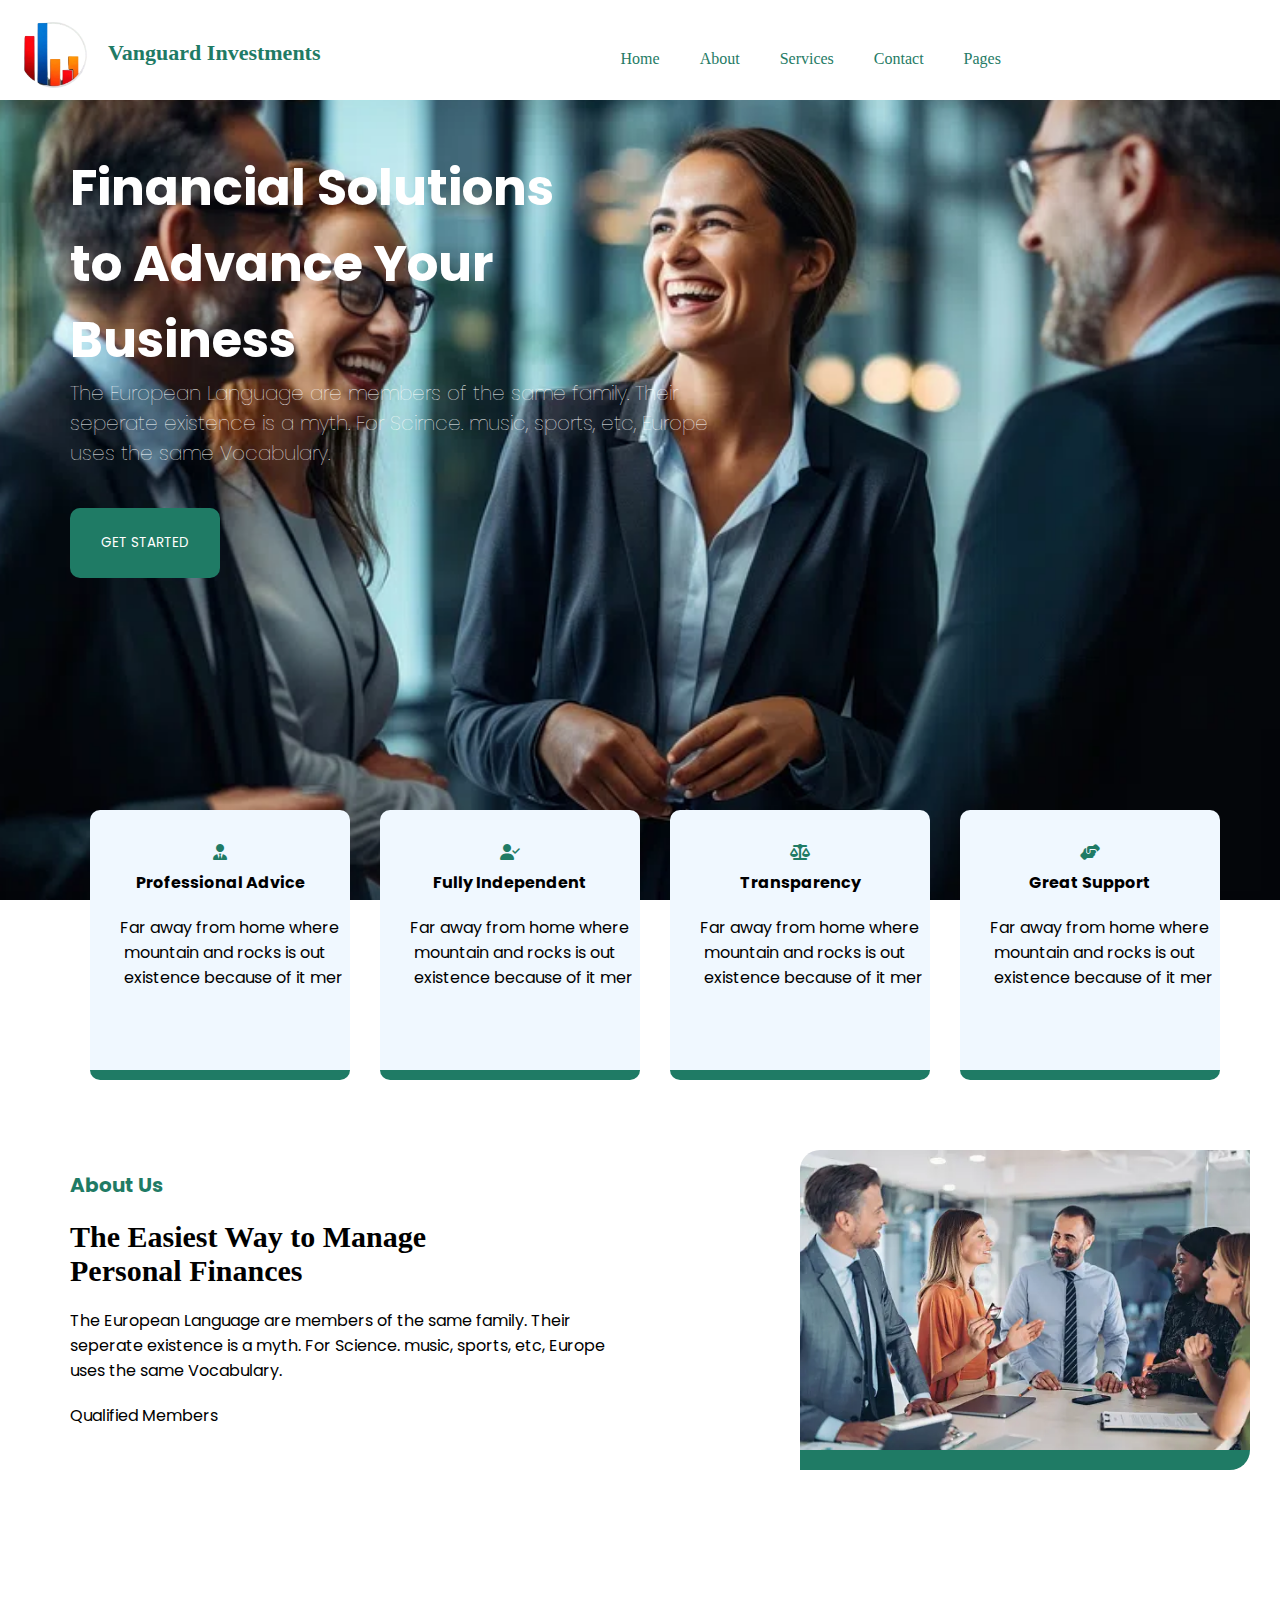
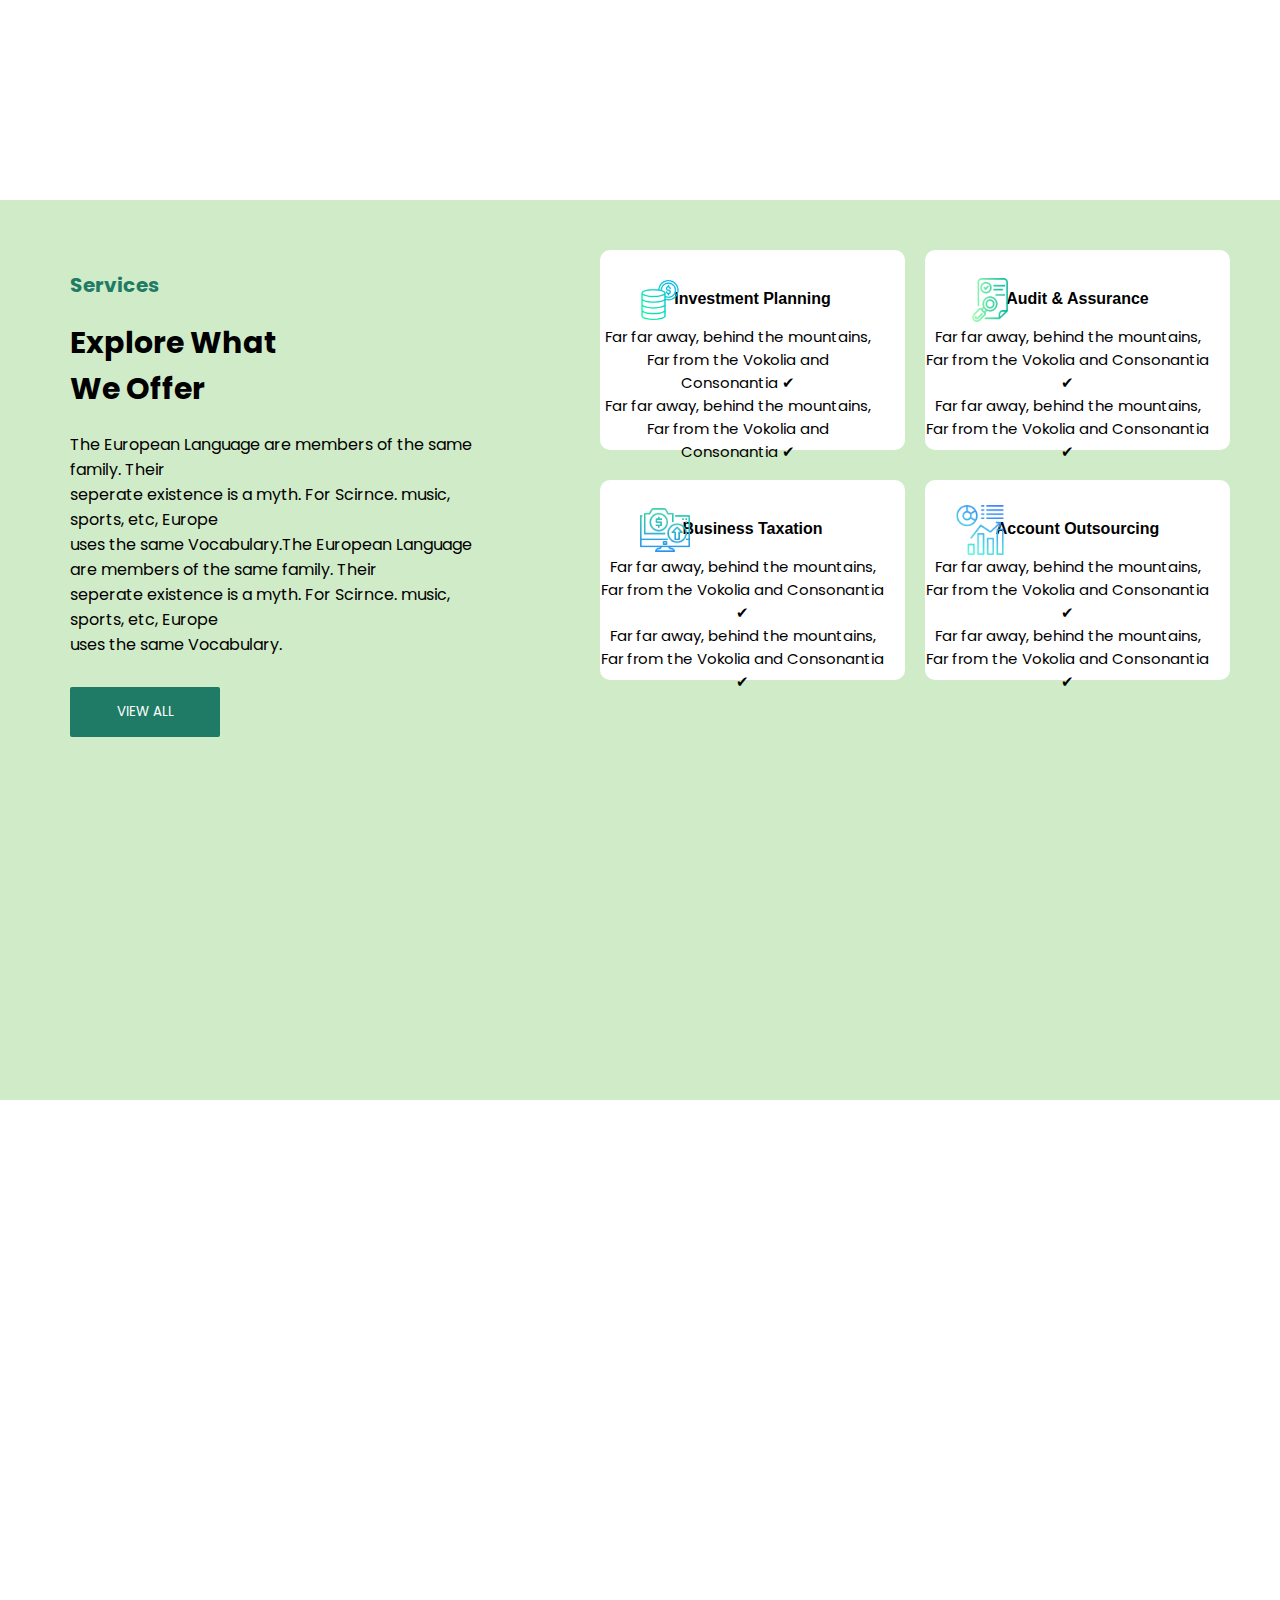
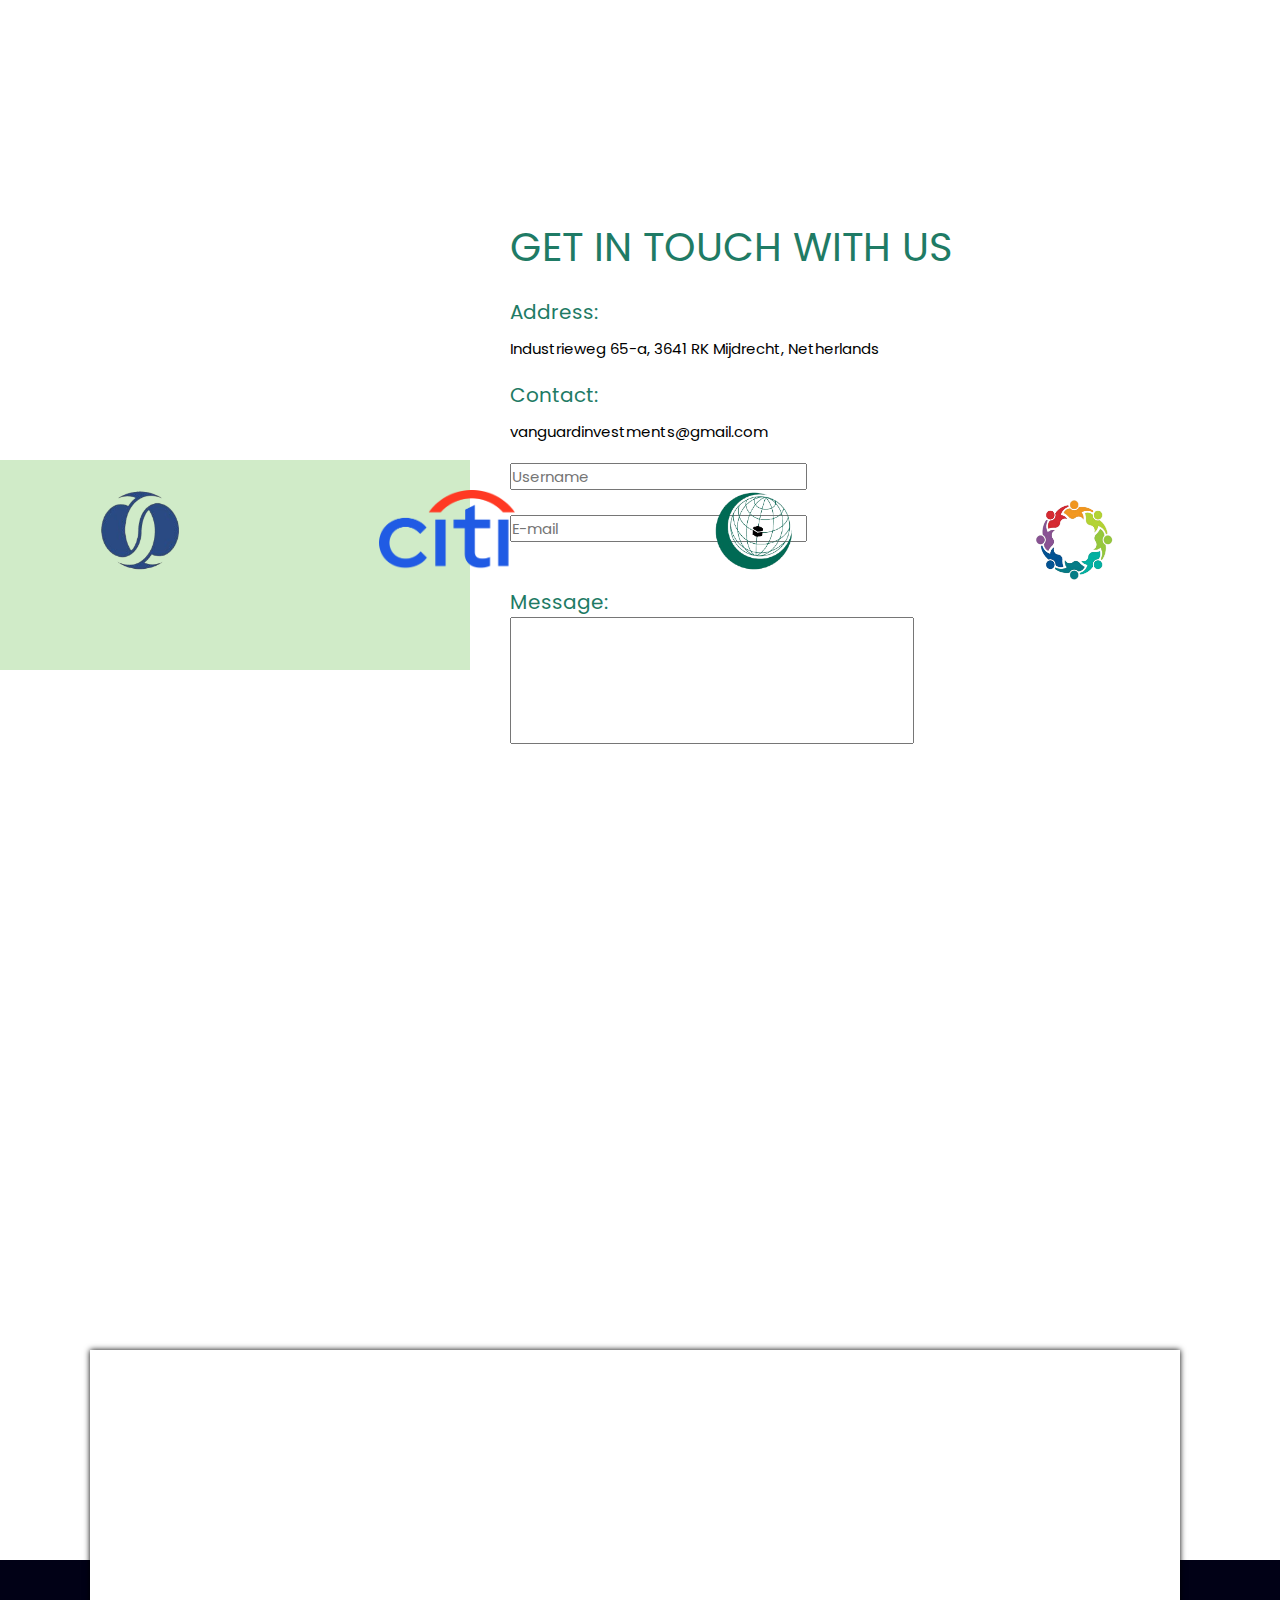
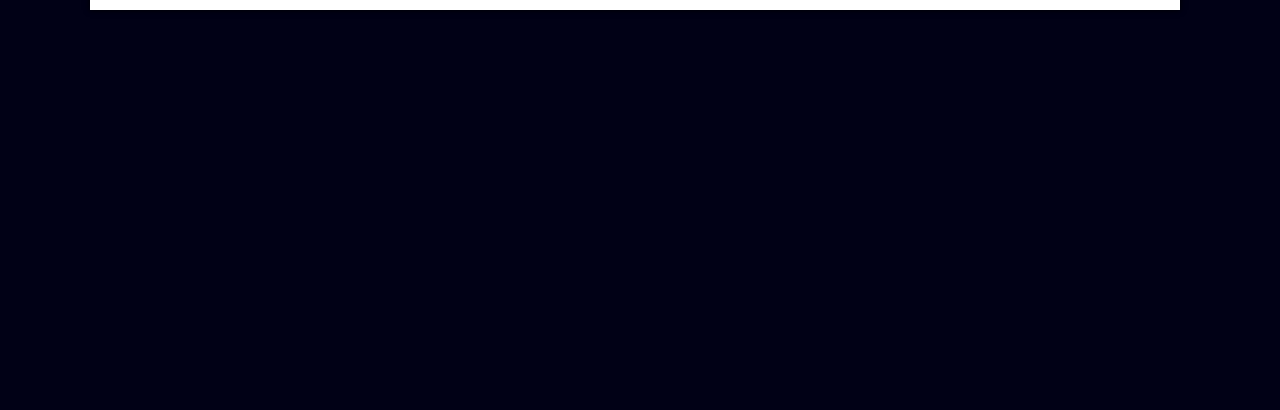
==== commit 9ab752ee: "add" ====
--- a/index.html
+++ b/index.html
@@ -7,6 +7,9 @@
     <link rel="icon" href="image/investerlogo.png">
     <link rel="stylesheet" href="index.css">
     <link rel="stylesheet" href="fontawesome-free-6.4.2-web/css/all.css">
+    <link rel="preconnect" href="https://fonts.googleapis.com">
+<link rel="preconnect" href="https://fonts.gstatic.com" crossorigin>
+<link href="https://fonts.googleapis.com/css2?family=Poppins:ital,wght@0,100;0,200;0,300;0,400;0,500;0,600;0,700;0,800;0,900;1,100;1,200;1,300;1,400;1,500;1,600;1,700;1,800;1,900&display=swap" rel="stylesheet">
 </head>
 <body>
     <header>
@@ -41,23 +44,23 @@
         <div class="cont3">
             <div class="cont4">
                 <i class="fa fa-user-tie" style="color: rgba(31, 123, 101, 1.00);"></i>
-                <p style="margin-top: 20px; font-weight: bold;">Professional Advice</p>
-                <p style="margin-top: 20px;">Far away from home where <br> mountain and rocks is out of <br> existence because of it merit, seperate existence  is a myth</p>
+                <p style="margin-top: 5px; font-weight: bold;">Professional Advice</p>
+                <pre style="margin-top: 20px; margin-right: 20px;">Far away from home where <br> mountain and rocks is out  <br> existence because of it mer</pre>
             </div>
             <div class="cont4">
                 <i class="fa fa-user-check" style="color: rgba(31, 123, 101, 1.00);"></i>
-                <p style="margin-top: 20px; font-weight: bold;">Fully Independent</p>
-                <p style="margin-top: 20px;">Far away from home where <br> mountain and rocks is out of <br> existence because of it merit, seperate existence  is a myth</p>
+                <p style="margin-top: 5px; font-weight: bold;">Fully Independent</p>
+                <pre style="margin-top: 20px; margin-right: 0px;">Far away from home where <br> mountain and rocks is out  <br> existence because of it mer</pre>
             </div>
             <div class="cont4">
                 <i class="fa fa-balance-scale" style="color: rgba(31, 123, 101, 1.00);"></i>
-                <p style="margin-top: 20px; font-weight: bold;">Transparency</p>
-                <p style="margin-top: 20px;">Far away from home where <br> mountain and rocks is out of <br> existence because of it merit, seperate existence  is a myth</p>
+                <p style="margin-top: 5px; font-weight: bold;">Transparency</p>
+                <pre style="margin-top: 20px; margin-right: 0px;">Far away from home where <br> mountain and rocks is out  <br> existence because of it mer</pre>
             </div>
             <div class="cont4">
                 <i class="fa fa-hands-helping" style="color: rgba(31, 123, 101, 1.00);"></i>
-                <p style="margin-top: 20px; font-weight: bold;" id="About">Great Support</p>
-                <p style="margin-top: 20px;">Far away from home where <br> mountain and rocks is out of <br> existence because of it merit, seperate existence  is a myth</p>
+                <p style="margin-top: 5px; font-weight: bold;" id="About">Great Support</p>
+                <pre style="margin-top: 20px; margin-right: 0px;">Far away from home where <br> mountain and rocks is out  <br> existence because of it mer</pre>
                 
             </div>
         </div>
@@ -84,14 +87,20 @@
         
         <div class="sect1">
             <div class="sect2">
-                <p style="margin-top: 20px; font-weight: bold; font-family: Arial, Helvetica, sans-serif;">Investment Planning</p>
-                <p style="margin-right: 30px;">
+                <section class="dollarvan">
+                    <img src="image/coins.png" alt="">
+                </section>
+                <p style="margin-top: 40px; font-weight: bold; font-family: Arial, Helvetica, sans-serif;">Investment Planning</p>
+                <p style="margin-right: 30px; margin-top: 17px; font-size: 15px;">
                     Far far away, behind the mountains, <br> Far from the  Vokolia and Consonantia ✔ <br> Far far away, behind the mountains, <br> Far from the  Vokolia and Consonantia ✔ 
                 </p>
             </div>
             <div class="sect2i">
-                <p style="margin-top: 20px; font-weight: bold; font-family: Arial, Helvetica, sans-serif;">Audit & Assurance</p>
-                <p style="margin-right: 30px;">
+                <section class="inspection">
+                    <img src="image/audit.png" alt="">
+                </section>
+                <p style="margin-top: 40px; font-weight: bold; font-family: Arial, Helvetica, sans-serif;">Audit & Assurance</p>
+                <p style="margin-right: 20px; margin-top: 17px; font-size: 15px;">
                     Far far away, behind the mountains, <br> Far from the  Vokolia and Consonantia ✔ <br> Far far away, behind the mountains, <br> Far from the  Vokolia and Consonantia ✔ 
                 </p>
             </div>
@@ -99,14 +108,20 @@
         </div>
         <div class="sect3">
             <div class="sect4">
-                <p style="margin-top: 20px; font-weight: bold; font-family: Arial, Helvetica, sans-serif;">Business Taxation</p>
-                <p style="margin-right: 30px;">
+                <section class="computer">
+                    <img src="./image/computer.png">
+                </section>
+                <p style="margin-top: 40px; font-weight: bold; font-family: Arial, Helvetica, sans-serif;">Business Taxation</p>
+                <p style="margin-right: 20px; margin-top: 17px; font-size: 15px;">
                     Far far away, behind the mountains, <br> Far from the  Vokolia and Consonantia ✔ <br> Far far away, behind the mountains, <br> Far from the  Vokolia and Consonantia ✔ 
                 </p>
             </div>
             <div class="sect4i">
-                <p style="margin-top: 20px; font-weight: bold; font-family: Arial, Helvetica, sans-serif;">Account Outsourcing</p>
-                <p style="margin-right: 30px;">
+                <section class="analytics">
+                    <img src="image/analytics.png" alt="">
+                </section>
+                <p style="margin-top: 40px; font-weight: bold; font-family: Arial, Helvetica, sans-serif;">Account Outsourcing</p>
+                <p style="margin-right: 20px; margin-top: 17px; font-size: 15px;">
                     Far far away, behind the mountains, <br> Far from the  Vokolia and Consonantia ✔ <br> Far far away, behind the mountains, <br> Far from the  Vokolia and Consonantia ✔ 
                 </p>
             </div>
@@ -115,14 +130,50 @@
         </div>
 
         <div class="gk" id="Contact">
+            <iframe src="https://www.google.com/maps/embed?pb=!1m18!1m12!1m3!1d12126.285158315719!2d4.867724282993268!3d52.21253795622999!2m3!1f0!2f0!3f0!3m2!1i1024!2i768!4f13.1!3m3!1m2!1s0x47c67591b7f48a85%3A0xb61b57cde4fd5e7e!2sBaker%20Street!5e0!3m2!1sen!2sng!4v1726182160039!5m2!1sen!2sng" width="700px" height="680px" style="border:0; margin-left: 10px; margin-top: 0;" allowfullscreen="" loading="lazy" referrerpolicy="no-referrer-when-downgrade"></iframe>
+            <div class="kg">
+                <p style="font-size: 40px; margin-left: 40px; color: rgba(31, 123, 101, 1.00);">GET IN TOUCH WITH US</p>
+                <p style="font-size: 20px; margin-left: 40px; color: rgba(31, 123, 101, 1.00); margin-top: 20px;">Address:</p>
+                <p style="font-size: 15px; margin-left: 40px; margin-top: 10px;">Industrieweg 65-a, 3641 RK Mijdrecht, Netherlands</p>
+
+                <p style="font-size: 20px; margin-left: 40px; color: rgba(31, 123, 101, 1.00); margin-top: 20px;">Contact:</p>
+                <p style="font-size: 15px; margin-left: 40px; margin-top: 10px;">vanguardinvestments@gmail.com</p>
+
+                <form action="">
+                    <label for="">
+                        <input type="text" placeholder="Username" style="font-size: 15px; margin-left: 40px; margin-top: 20px;">
+                    </label><br><br>
+
+                </form>
+                    <label for="">
+                        <input type="email" placeholder="E-mail" style="font-size: 15px; margin-left: 40px;">
+                    </label><br><br>
+
+                    <p style="font-size: 20px; margin-left: 40px; color: rgba(31, 123, 101, 1.00); margin-top: 20px;">Message:</p>
+
+                    <label for="">
+                        <input type="text" placeholder="" style="font-size: 15px; margin-left: 40px; width: 400px; padding-bottom: 100px;">
+                    </label>
+
+                    
+
+            </div>
         </div>
-        <div class="kg"></div>
-        <div class="ck"></div>
+        
+        <div class="ck">
+            <div class="minilog" style="background-color: rgb(208, 235, 200); height: 20vh;">
+                <img src="image/european_bank-removebg-preview.png" alt="" height="80px">
+                <img src="image/Citi_logo_March_2023.svg.png" alt="" height="80px">
+                <img src="image/OIC_Logo_since_2011.svg-removebg-preview.png" alt="" height="80px">
+                <img src="image/eesc_csf_logo-removebg-preview.png" alt="" height="100px">
+
+            </div>
+        </div>
 
        
             
-        </div>
-        </div>
+        
+        
 
         <div class="hk">
             <div class="ol">
@@ -142,5 +193,6 @@
 <style>
     html{
         scroll-behavior: smooth;
+        /* color-scheme: dark light; */
     }
 </style>--- a/index.css
+++ b/index.css
@@ -1,6 +1,7 @@
 *{
     margin: 0;
     padding: 0;
+    font-family: Poppins;
 }
 
 header{
@@ -213,7 +214,7 @@
 
 .bv{
     background-color:rgb(208, 235, 200);
-    height: 50vh;
+    height: 100vh;
     width: 500px;
     position: absolute;
 }
@@ -230,7 +231,7 @@
     margin-left: 70px;
     font-size: 30px;
     /* font-family: Nirmala UI; */
-    font-family: Garamond;
+    /* font-family: Garamond; */
     font-weight: bold;
     margin-top: 20px;
 }
@@ -252,6 +253,57 @@
     width: 500px;
     height: 200px;
     /* padding: 30px; */
+}
+
+.dollarvan{
+    /* height: 5px; */
+    float: left;
+    position: absolute;
+    margin-top: 30px;
+    margin-right: 10px;
+    margin-left: 40px;
+}
+.dollarvan img{
+    height: 40px;
+}
+.inspection{
+     /* height: 5px; */
+     float: left;
+     position: absolute;
+     margin-top: 25px;
+     margin-right: 10px;
+     margin-left: 40px;
+}
+
+.inspection img{
+    height: 50px;
+    color: rgb(208, 235, 200);
+}
+.computer{
+     /* height: 5px; */
+     float: left;
+     position: absolute;
+     margin-top: 25px;
+     margin-right: 10px;
+     margin-left: 40px;
+}
+
+.computer img{
+    height: 50px;
+    color: rgb(208, 235, 200);
+}
+.analytics{
+     /* height: 5px; */
+     float: left;
+     position: absolute;
+     margin-top: 25px;
+     margin-right: 10px;
+     margin-left: 30px;
+}
+
+.analytics img{
+    height: 50px;
+    color: rgb(208, 235, 200);
 }
 .sect1{
     display: block;
@@ -313,23 +365,23 @@
 .gk{
     background-color: white;
     height: 100vh;
-    
-    
-}
-
-.gk1{
-    background-color: black;
-    height: 50vh;
+    padding-top: 30px;
+    padding-bottom: 30px;
+    
+    
+}
+
+.kg{
+    /* background-color: rgb(60, 202, 17); */
+    background-color: white;
+    height: 100vh;
+    width: 90vh;
     float: right;
     
 }
 
-.kg{
-    background-color: rgb(208, 235, 200);
-    height: 30vh;
-}
-
 .ck{
+    /* background-color: rgb(209, 40, 40); */
     background-color: white;
     height: 100vh;
 }
@@ -375,6 +427,7 @@
     margin-left: 90px;
 }
 .ol {
+    /* background-color: rgb(208, 235, 200); */
     background-color: white;
     box-shadow: 0 0 6px 0;
     /* width: 500px; */
@@ -385,10 +438,17 @@
     text-align: center;
 }
 
-
-
-
-
-
-
-
+.minilog{
+    display: flex;
+    gap: 200px;
+    padding-top: 30px;
+    padding-left: 100px;
+}
+
+
+
+
+
+
+
+
